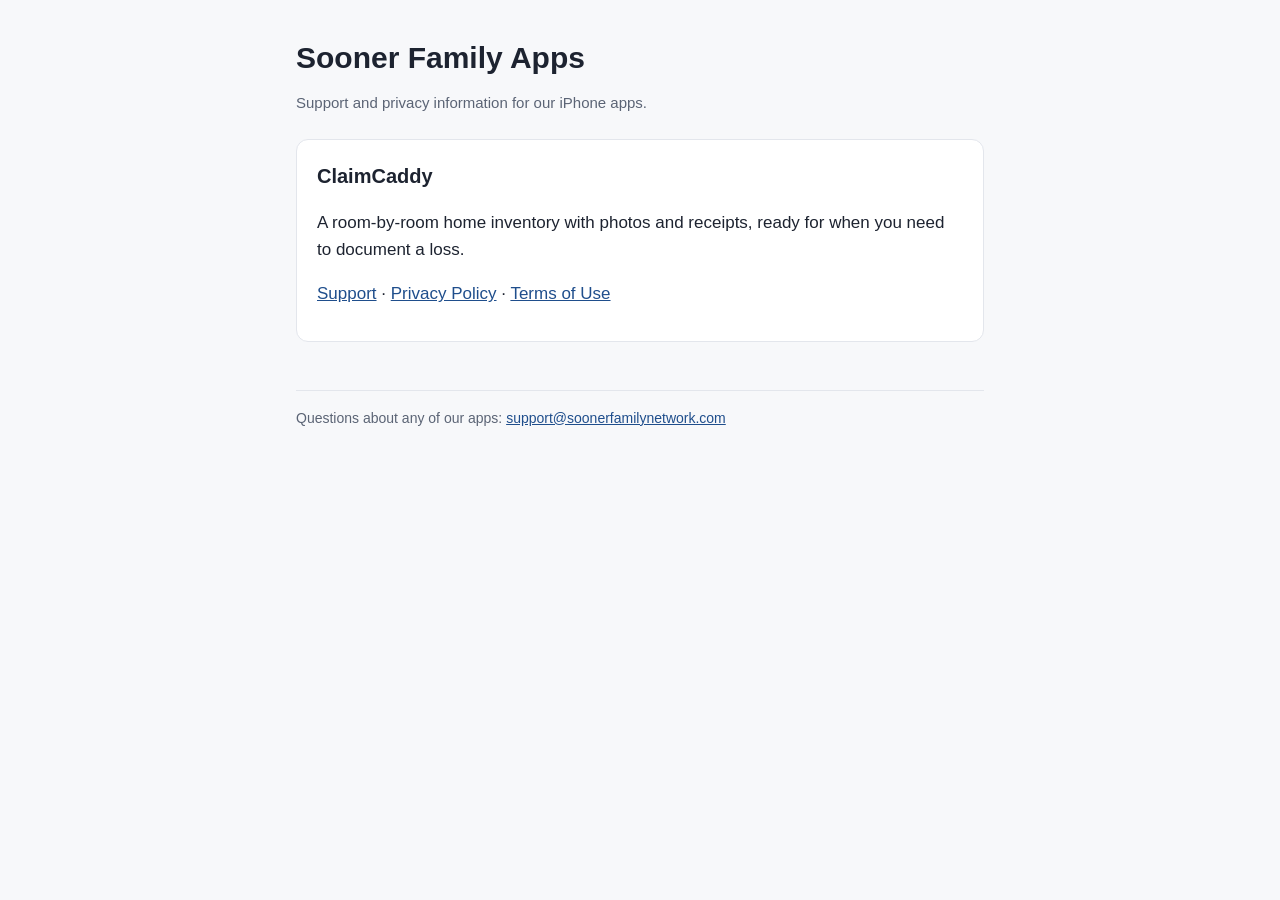
==== index.html @ 42943f94 "Support and privacy pages for ClaimCaddy Co-Authored-By: Claude Opus 5.5 <noreply@anthropic.com>" ====
<!doctype html>
<html lang="en">
<head>
<meta charset="utf-8">
<meta name="viewport" content="width=device-width, initial-scale=1">
<title>Sooner Family Apps</title>
<link rel="stylesheet" href="/style.css">
</head>
<body>
<main>
  <header><h1>Sooner Family Apps</h1><p class="muted">Support and privacy information for our iPhone apps.</p></header>

  <div class="card">
    <h2>ClaimCaddy</h2>
    <p>A room-by-room home inventory with photos and receipts, ready for when you need to document a loss.</p>
    <p><a href="/claimcaddy/support/">Support</a> · <a href="/claimcaddy/privacy/">Privacy Policy</a> ·
      <a href="https://www.apple.com/legal/internet-services/itunes/dev/stdeula/">Terms of Use</a></p>
  </div>

  <footer>Questions about any of our apps: <a href="mailto:support@soonerfamilynetwork.com">support@soonerfamilynetwork.com</a></footer>
</main>
</body>
</html>
---- style.css ----
:root {
  --bg: #f7f8fa; --card: #ffffff; --text: #1d2330; --muted: #5b6475; --accent: #1f4e8c; --line: #e3e6ec;
}
@media (prefers-color-scheme: dark) {
  :root { --bg: #12151b; --card: #1b2029; --text: #e8ebf1; --muted: #a3abba; --accent: #7fb0ff; --line: #2b3240; }
}
* { box-sizing: border-box; }
body {
  margin: 0; background: var(--bg); color: var(--text);
  font: 17px/1.6 -apple-system, BlinkMacSystemFont, "Segoe UI", Roboto, Helvetica, Arial, sans-serif;
}
main { max-width: 720px; margin: 0 auto; padding: 32px 16px 64px; }
header { margin-bottom: 24px; }
header a { color: var(--muted); text-decoration: none; font-size: 15px; }
h1 { font-size: 30px; line-height: 1.2; margin: 8px 0 4px; }
h2 { font-size: 20px; margin: 32px 0 8px; }
p, li { color: var(--text); }
.muted { color: var(--muted); font-size: 15px; }
a { color: var(--accent); }
.card { background: var(--card); border: 1px solid var(--line); border-radius: 12px; padding: 16px 20px; margin: 12px 0; }
.card h2 { margin-top: 4px; }
footer { margin-top: 48px; color: var(--muted); font-size: 14px; border-top: 1px solid var(--line); padding-top: 16px; }
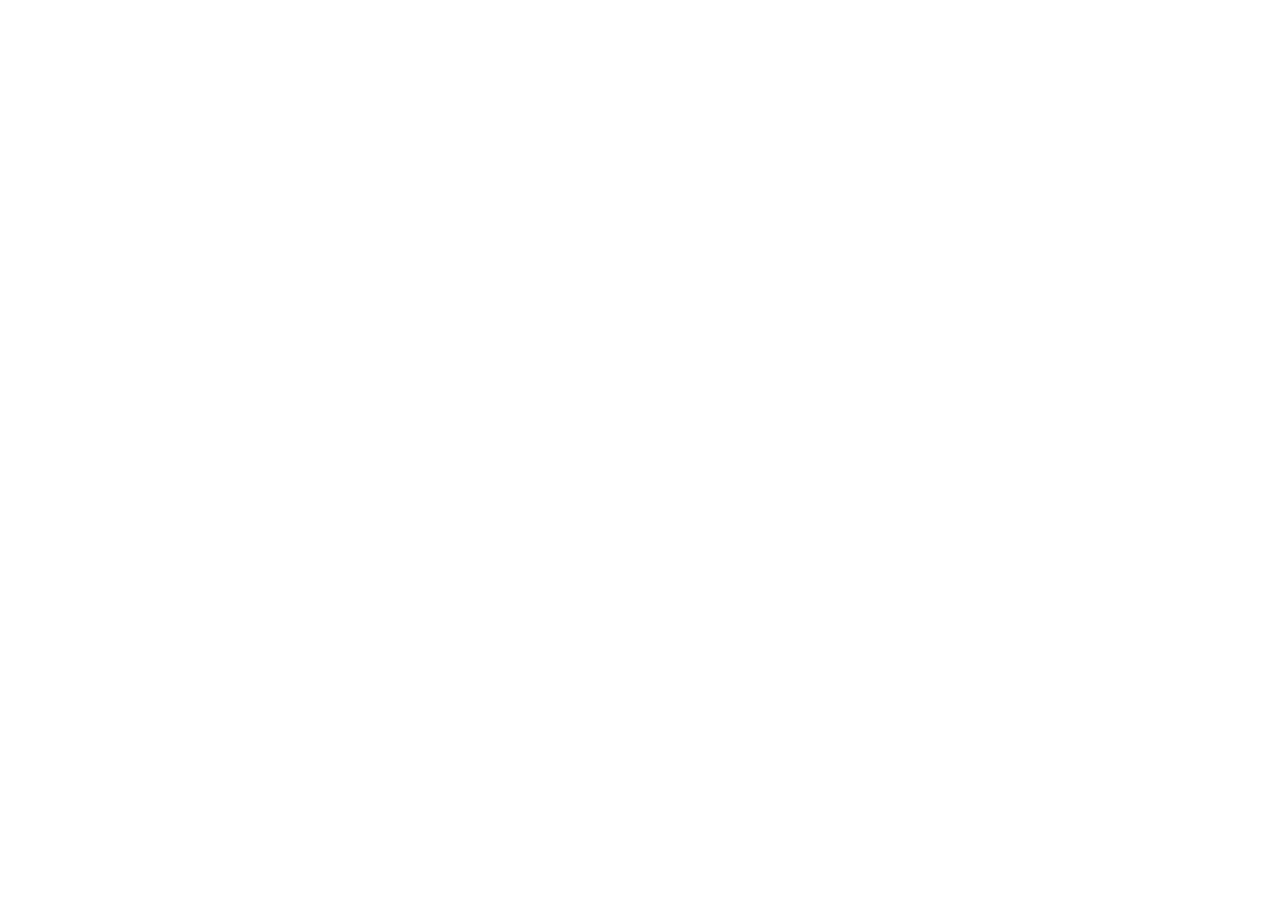
==== commit 03500b80: "Move app pages to sfnlab.com; keep redirects for old links Co-Authored-By: Claude Opus 5.5 <noreply@" ====
--- a/index.html
+++ b/index.html
@@ -3,21 +3,12 @@
 <head>
 <meta charset="utf-8">
 <meta name="viewport" content="width=device-width, initial-scale=1">
-<title>Sooner Family Apps</title>
-<link rel="stylesheet" href="/style.css">
+<title>SFN Lab</title>
+<link rel="canonical" href="https://sfnlab.com/">
+<meta http-equiv="refresh" content="0; url=https://sfnlab.com/">
+<meta name="robots" content="noindex">
 </head>
 <body>
-<main>
-  <header><h1>Sooner Family Apps</h1><p class="muted">Support and privacy information for our iPhone apps.</p></header>
-
-  <div class="card">
-    <h2>ClaimCaddy</h2>
-    <p>A room-by-room home inventory with photos and receipts, ready for when you need to document a loss.</p>
-    <p><a href="/claimcaddy/support/">Support</a> · <a href="/claimcaddy/privacy/">Privacy Policy</a> ·
-      <a href="https://www.apple.com/legal/internet-services/itunes/dev/stdeula/">Terms of Use</a></p>
-  </div>
-
-  <footer>Questions about any of our apps: <a href="mailto:support@soonerfamilynetwork.com">support@soonerfamilynetwork.com</a></footer>
-</main>
+<p>This page moved to <a href="https://sfnlab.com/">https://sfnlab.com/</a>.</p>
 </body>
 </html>
